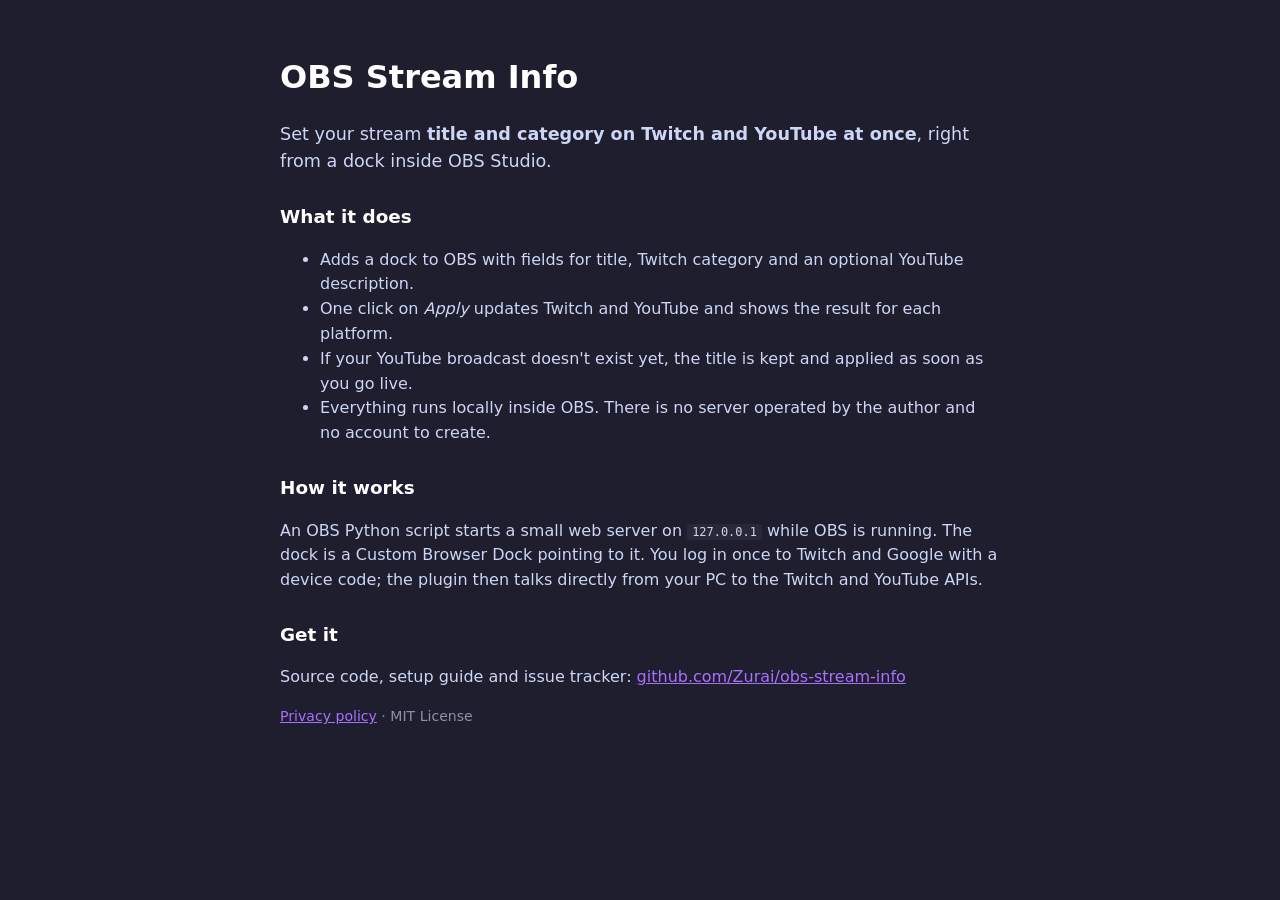
==== docs/index.html @ 9bfbf55b "Add project page and privacy policy for GitHub Pages docs/ holds a small project page and a privacy " ====
<!doctype html>
<html lang="en">
<head>
<meta charset="utf-8">
<meta name="viewport" content="width=device-width, initial-scale=1">
<title>OBS Stream Info</title>
<link rel="stylesheet" href="site.css">
</head>
<body>
<main>
  <h1>OBS Stream Info</h1>
  <p class="lead">Set your stream <strong>title and category on Twitch and YouTube at once</strong>, right from a dock inside OBS Studio.</p>

  <h2>What it does</h2>
  <ul>
    <li>Adds a dock to OBS with fields for title, Twitch category and an optional YouTube description.</li>
    <li>One click on <em>Apply</em> updates Twitch and YouTube and shows the result for each platform.</li>
    <li>If your YouTube broadcast doesn't exist yet, the title is kept and applied as soon as you go live.</li>
    <li>Everything runs locally inside OBS. There is no server operated by the author and no account to create.</li>
  </ul>

  <h2>How it works</h2>
  <p>An OBS Python script starts a small web server on <code>127.0.0.1</code> while OBS is running. The dock is a Custom Browser Dock pointing to it.
     You log in once to Twitch and Google with a device code; the plugin then talks directly from your PC to the Twitch and YouTube APIs.</p>

  <h2>Get it</h2>
  <p>Source code, setup guide and issue tracker: <a href="https://github.com/Zurai/obs-stream-info">github.com/Zurai/obs-stream-info</a></p>

  <p class="small"><a href="privacy.html">Privacy policy</a> · MIT License</p>
</main>
</body>
</html>
---- docs/site.css ----
body { font-family: system-ui, sans-serif; background: #1e1e2e; color: #cdd6f4; margin: 0; line-height: 1.55; }
main { max-width: 720px; margin: 0 auto; padding: 32px 20px 48px; }
h1 { color: #fff; margin-bottom: 4px; }
h2 { color: #fff; margin-top: 28px; font-size: 1.15em; }
a { color: #a970ff; }
code { background: #282838; padding: 1px 5px; border-radius: 3px; font-size: .92em; }
.lead { font-size: 1.1em; }
.small { font-size: .88em; color: #8b8fa8; }
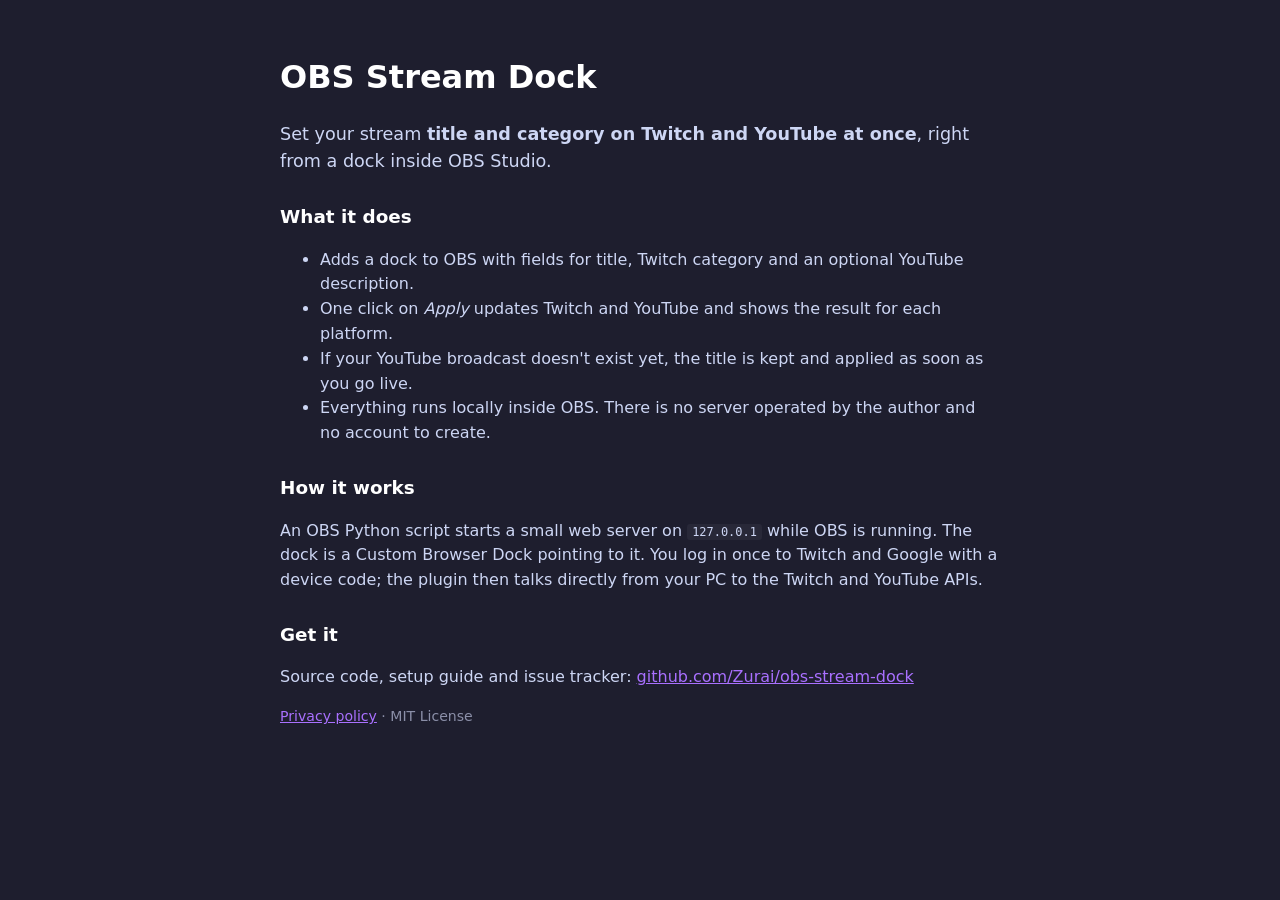
==== commit 7ff278a7: "Rename project to OBS Stream Dock The repo is growing beyond title and category (a combined chat doc" ====
--- a/docs/index.html
+++ b/docs/index.html
@@ -3,12 +3,12 @@
 <head>
 <meta charset="utf-8">
 <meta name="viewport" content="width=device-width, initial-scale=1">
-<title>OBS Stream Info</title>
+<title>OBS Stream Dock</title>
 <link rel="stylesheet" href="site.css">
 </head>
 <body>
 <main>
-  <h1>OBS Stream Info</h1>
+  <h1>OBS Stream Dock</h1>
   <p class="lead">Set your stream <strong>title and category on Twitch and YouTube at once</strong>, right from a dock inside OBS Studio.</p>
 
   <h2>What it does</h2>
@@ -24,7 +24,7 @@
      You log in once to Twitch and Google with a device code; the plugin then talks directly from your PC to the Twitch and YouTube APIs.</p>
 
   <h2>Get it</h2>
-  <p>Source code, setup guide and issue tracker: <a href="https://github.com/Zurai/obs-stream-info">github.com/Zurai/obs-stream-info</a></p>
+  <p>Source code, setup guide and issue tracker: <a href="https://github.com/Zurai/obs-stream-dock">github.com/Zurai/obs-stream-dock</a></p>
 
   <p class="small"><a href="privacy.html">Privacy policy</a> · MIT License</p>
 </main>
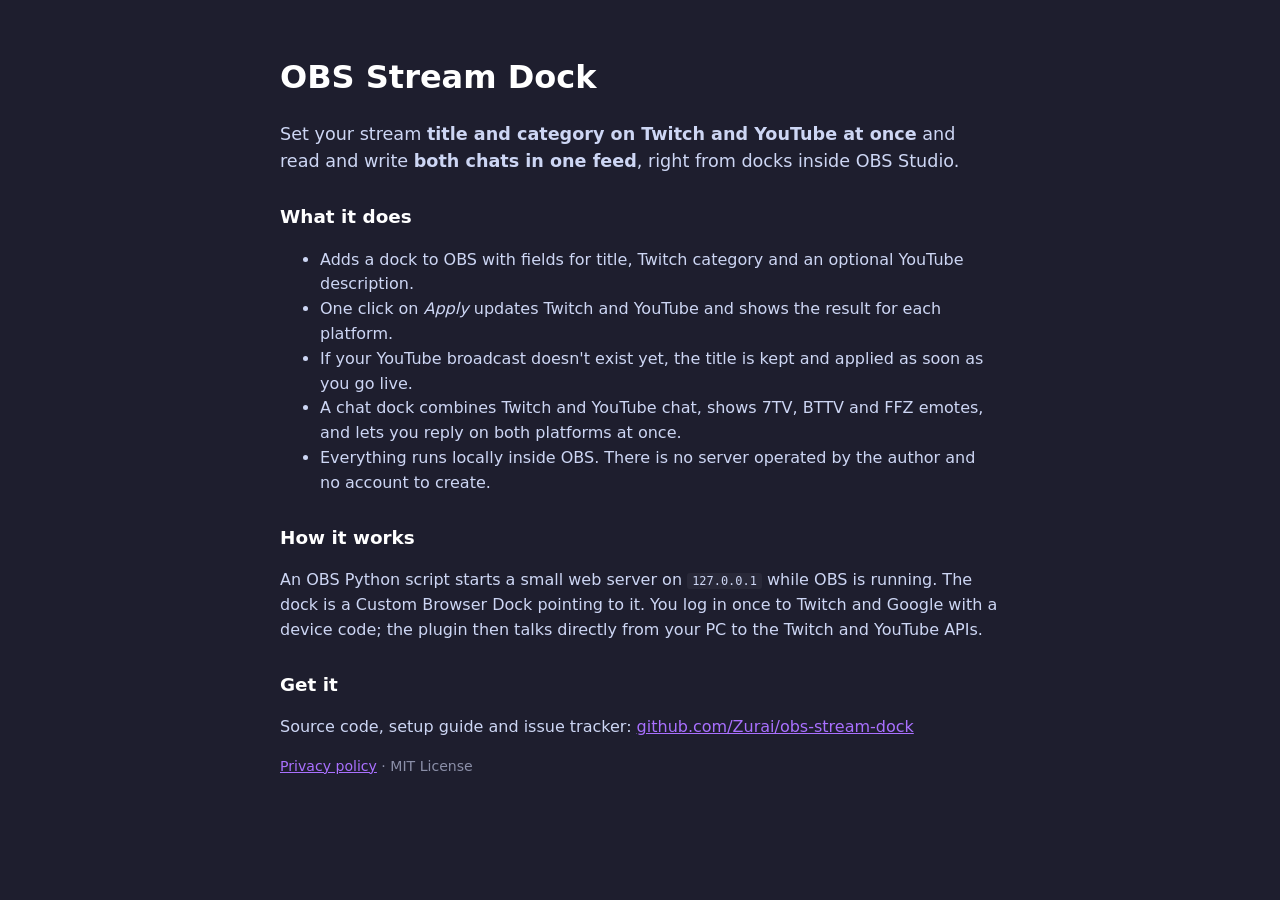
==== commit 3b40f5f5: "Phase 5: combined Twitch and YouTube chat dock - web/chat.html: a second dock with one feed for both" ====
--- a/docs/index.html
+++ b/docs/index.html
@@ -9,13 +9,14 @@
 <body>
 <main>
   <h1>OBS Stream Dock</h1>
-  <p class="lead">Set your stream <strong>title and category on Twitch and YouTube at once</strong>, right from a dock inside OBS Studio.</p>
+  <p class="lead">Set your stream <strong>title and category on Twitch and YouTube at once</strong> and read and write <strong>both chats in one feed</strong>, right from docks inside OBS Studio.</p>
 
   <h2>What it does</h2>
   <ul>
     <li>Adds a dock to OBS with fields for title, Twitch category and an optional YouTube description.</li>
     <li>One click on <em>Apply</em> updates Twitch and YouTube and shows the result for each platform.</li>
     <li>If your YouTube broadcast doesn't exist yet, the title is kept and applied as soon as you go live.</li>
+    <li>A chat dock combines Twitch and YouTube chat, shows 7TV, BTTV and FFZ emotes, and lets you reply on both platforms at once.</li>
     <li>Everything runs locally inside OBS. There is no server operated by the author and no account to create.</li>
   </ul>
 
